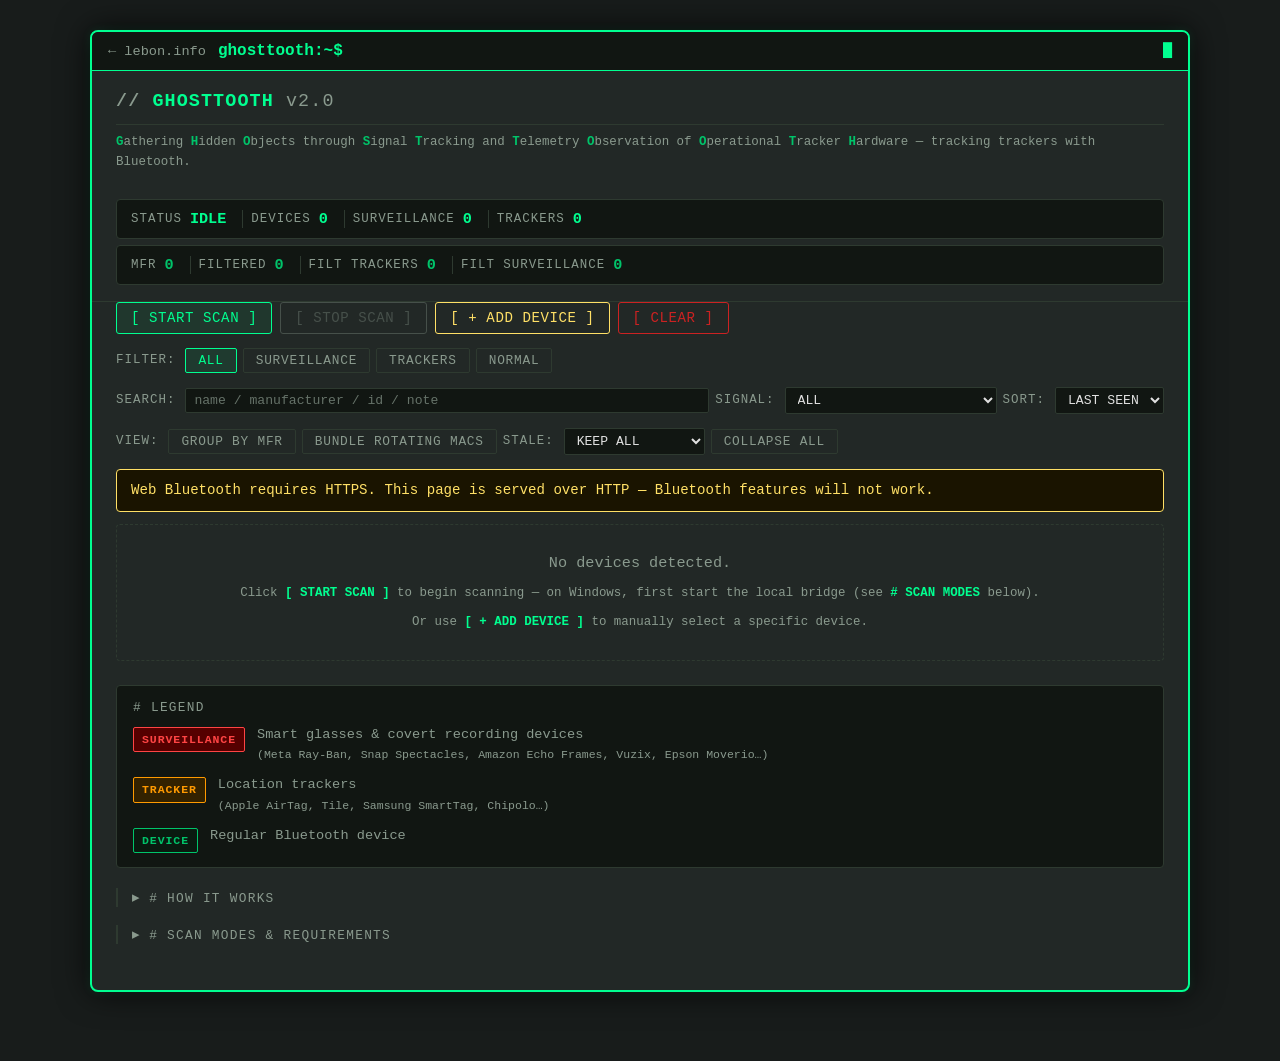
==== index.html @ 2a22c119 "Push project to main" ====
<!DOCTYPE html>
<html lang="en">
<head>
    <meta charset="UTF-8">
    <meta name="viewport" content="width=device-width, initial-scale=1.0">
    <title>GHOSTTOOTH // Surveillance & Tracker Detector</title>
    <meta name="description" content="GHOSTTOOTH — Gathering Hidden Objects through Signal Tracking and Telemetry Observation of Operational Tracker Hardware. Scan for nearby Bluetooth devices and identify surveillance devices and trackers.">
    <meta name="theme-color" content="#181c1b">
    <link rel="icon" href="data:image/svg+xml,%3Csvg xmlns='http://www.w3.org/2000/svg' viewBox='0 0 16 16'%3E%3Crect width='16' height='16' rx='3' fill='%23181c1b'/%3E%3Ctext x='8' y='12.5' font-size='11' text-anchor='middle' fill='%2300ff90' font-family='monospace'%3EG%3C/text%3E%3C/svg%3E">
    <link rel="stylesheet" href="media/style.css">
</head>
<body class="terminal-bg">
    <div class="terminal-window">

        <!-- Header -->
        <header class="terminal-header">
            <a href="../../" class="back-link">← lebon.info</a>
            <span class="prompt-title">ghosttooth:~$</span>
            <span class="prompt-blink" aria-hidden="true">█</span>
        </header>

        <main class="terminal-body">

            <!-- Title -->
            <h1 class="tool-title">
                <span class="title-prefix">// </span>GHOSTTOOTH
                <span class="title-suffix"> v2.0</span>
            </h1>
            <p class="tagline dim small">
                <strong>G</strong>athering <strong>H</strong>idden <strong>O</strong>bjects through <strong>S</strong>ignal <strong>T</strong>racking and <strong>T</strong>elemetry <strong>O</strong>bservation of <strong>O</strong>perational <strong>T</strong>racker <strong>H</strong>ardware — tracking trackers with Bluetooth.
            </p>

            <!-- Status Panel (sticky on desktop) -->
            <div class="status-panel">
                <div class="status-bar">
                <div class="status-item">
                    <span class="status-label">STATUS</span>
                    <span id="status" class="status-value" aria-live="polite">IDLE</span>
                </div>
                <div class="status-item">
                    <span class="status-label">DEVICES</span>
                    <span id="device-count" class="status-value">0</span>
                </div>
                <div class="status-item">
                    <span class="status-label">SURVEILLANCE</span>
                    <span id="surveillance-count" class="status-value">0</span>
                </div>
                <div class="status-item">
                    <span class="status-label">TRACKERS</span>
                    <span id="tracker-count" class="status-value">0</span>
                </div>
            </div>

            <!-- Filter Statistics -->
            <div class="status-bar status-bar-filters">
                <div class="status-item">
                    <span class="status-label">MFR</span>
                    <span id="mfr-count" class="status-value">0</span>
                </div>
                <div class="status-item">
                    <span class="status-label">FILTERED</span>
                    <span id="filtered-count" class="status-value">0</span>
                </div>
                <div class="status-item">
                    <span class="status-label">FILT TRACKERS</span>
                    <span id="filtered-tracker-count" class="status-value">0</span>
                </div>
                <div class="status-item">
                    <span class="status-label">FILT SURVEILLANCE</span>
                    <span id="filtered-surv-count" class="status-value">0</span>
                </div>
            </div>

                <!-- Alert Banner -->
                <div id="alert-banner" class="alert-banner hidden" role="alert">
                    <span class="alert-icon" aria-hidden="true">⚠</span>
                    <span id="alert-text">SURVEILLANCE DEVICE DETECTED NEARBY</span>
                </div>
            </div><!-- /status-panel -->

            <!-- Controls -->
            <div class="controls">
                <button id="btn-scan" class="terminal-btn primary" type="button">[ START SCAN ]</button>
                <button id="btn-stop" class="terminal-btn" type="button" disabled>[ STOP SCAN ]</button>
                <button id="btn-add" class="terminal-btn secondary" type="button" title="Manually add one device via browser picker">[ + ADD DEVICE ]</button>
                <button id="btn-clear" class="terminal-btn danger" type="button">[ CLEAR ]</button>
            </div>

            <!-- Filters -->
            <div class="filter-bar" role="group" aria-label="Filter device list">
                <span class="filter-label" aria-hidden="true">FILTER:</span>
                <button class="filter-btn active" type="button" data-filter="all" aria-pressed="true">ALL</button>
                <button class="filter-btn" type="button" data-filter="surveillance" aria-pressed="false">SURVEILLANCE</button>
                <button class="filter-btn" type="button" data-filter="tracker" aria-pressed="false">TRACKERS</button>
                <button class="filter-btn" type="button" data-filter="normal" aria-pressed="false">NORMAL</button>
            </div>

            <!-- Search / signal / sort -->
            <div class="filter-bar" role="group" aria-label="Search, signal filter and sorting">
                <label class="filter-label" for="filter-text">SEARCH:</label>
                <input id="filter-text" class="terminal-input" type="search" placeholder="name / manufacturer / id / note" autocomplete="off" spellcheck="false">
                <label class="filter-label" for="filter-rssi">SIGNAL:</label>
                <select id="filter-rssi" class="terminal-select">
                    <option value="">ALL</option>
                    <option value="-50">&ge; -50 dBm (very close)</option>
                    <option value="-70">&ge; -70 dBm (near)</option>
                    <option value="-85">&ge; -85 dBm (medium)</option>
                </select>
                <label class="filter-label" for="sort-mode">SORT:</label>
                <select id="sort-mode" class="terminal-select">
                    <option value="lastseen">LAST SEEN</option>
                    <option value="proximity">PROXIMITY</option>
                    <option value="severity">SEVERITY</option>
                    <option value="name">NAME</option>
                </select>
            </div>

            <!-- View options -->
            <div class="filter-bar" role="group" aria-label="View options">
                <span class="filter-label" aria-hidden="true">VIEW:</span>
                <button id="btn-group" class="filter-btn" type="button" aria-pressed="false">GROUP BY MFR</button>
                <button id="btn-bundle" class="filter-btn" type="button" aria-pressed="false" title="Merge nameless devices that look like one physical device rotating its MAC address (same manufacturer, back-to-back appearance, similar signal). Heuristic — results are guesses.">BUNDLE ROTATING MACS</button>
                <label class="filter-label" for="stale-mode">STALE:</label>
                <select id="stale-mode" class="terminal-select" title="Hide devices that have not been seen recently">
                    <option value="">KEEP ALL</option>
                    <option value="60000">HIDE &gt; 1 MIN</option>
                    <option value="600000">HIDE &gt; 10 MIN</option>
                </select>
                <button id="btn-collapse-all" class="filter-btn" type="button" title="Collapse or expand all manufacturer groups (enables grouping)">COLLAPSE ALL</button>
            </div>

            <!-- Notice Box -->
            <div id="notice-box" class="notice-box hidden" aria-live="polite"></div>

            <!-- Device List -->
            <div id="device-list" class="device-list"></div>

            <!-- Empty-state template (rendered by script.js) -->
            <template id="tpl-empty">
                <div class="device-list-empty">
                    <span class="dim">No devices detected.</span><br>
                    <span class="dim small">Click <strong>[ START SCAN ]</strong> to begin scanning — on Windows, first start the local bridge (see <strong># SCAN MODES</strong> below).<br>
                    Or use <strong>[ + ADD DEVICE ]</strong> to manually select a specific device.</span>
                </div>
            </template>

            <!-- Legend -->
            <div class="legend-section">
                <span class="section-label"># LEGEND</span>
                <div class="legend-items">
                    <div class="legend-item">
                        <span class="badge badge-surveillance">SURVEILLANCE</span>
                        <span class="dim">Smart glasses &amp; covert recording devices<br>
                        <small>(Meta Ray-Ban, Snap Spectacles, Amazon Echo Frames, Vuzix, Epson Moverio…)</small></span>
                    </div>
                    <div class="legend-item">
                        <span class="badge badge-tracker">TRACKER</span>
                        <span class="dim">Location trackers<br>
                        <small>(Apple AirTag, Tile, Samsung SmartTag, Chipolo…)</small></span>
                    </div>
                    <div class="legend-item">
                        <span class="badge badge-normal">DEVICE</span>
                        <span class="dim">Regular Bluetooth device</span>
                    </div>
                </div>
            </div>

            <!-- How it works -->
            <details class="info-section">
                <summary><span class="section-label"># HOW IT WORKS</span></summary>
                <p class="dim">
                    Detection uses <strong>Bluetooth manufacturer company IDs</strong> from the
                    <a href="https://www.bluetooth.com/specifications/assigned-numbers/" target="_blank" rel="noopener noreferrer" class="terminal-link">Bluetooth SIG assigned numbers</a>
                    embedded in BLE advertisement packets, combined with device name pattern matching.
                    Manufacturer names are resolved against the full SIG registry (~4,300 companies) loaded from
                    <code>company_identifiers.yaml</code>.<br><br>

                    Surveillance devices are identified by manufacturer IDs for Meta, Luxottica (Ray-Ban), Snap Inc., Amazon,
                    and others known to produce smart glasses or covert cameras. Trackers are identified by
                    Apple FindMy, Tile, Samsung, and Chipolo manufacturer IDs or known service UUIDs.<br><br>

                    <strong>BUNDLE ROTATING MACS</strong> merges nameless devices that share a manufacturer ID and
                    reappear at a similar signal level right after another vanishes — the signature of privacy
                    MAC rotation (phones, AirTags). It is a heuristic: treat bundles as educated guesses.
                </p>
                <p class="dim small">
                    ⚠ <strong>False positives are expected.</strong> A Meta company ID may indicate a Quest VR headset
                    rather than Ray-Ban smart glasses. An Apple company ID may indicate an iPhone. Always use visual
                    confirmation before drawing conclusions.<br><br>
                    ⚠ <strong>Do not harass anyone</strong> based on detections from this tool.
                </p>
            </details>

            <!-- Requirements -->
            <details class="info-section">
                <summary><span class="section-label"># SCAN MODES &amp; REQUIREMENTS</span></summary>
                <p class="dim">
                    <strong>Why a local bridge?</strong> A webpage cannot access the Bluetooth radio directly —
                    browsers only expose the experimental Web Bluetooth API, and on <strong>Windows</strong> its
                    passive scanning never starts radio discovery (a known Chromium limitation, in Chrome, Edge
                    and Brave alike). The bridge is a small Python script that runs on your own machine, performs
                    the native BLE scan, and feeds live results to this page over <code>127.0.0.1:8437</code>.
                    Nothing leaves your computer: the bridge only listens on localhost and this page reads from it locally.
                </p>
                <p class="dim">
                    <strong>Local bridge mode</strong> (recommended, required on Windows):<br>
                    1. <a href="bt-bridge.py" download class="terminal-link">⬇ Download bt-bridge.py</a><br>
                    2. Install the scanner library (once): <code>pip install bleak</code><br>
                    3. Start the bridge: <code>python bt-bridge.py</code><br>
                    4. Click <strong>[ START SCAN ]</strong> — the page connects automatically and shows every
                    advertising BLE device your radio can see. Stop the bridge with <code>Ctrl+C</code> when done.<br>
                    Requires Python 3.9+ (<a href="https://www.python.org/downloads/" target="_blank" rel="noopener noreferrer" class="terminal-link">python.org</a>).<br><br>
                    <strong>Full scan mode</strong> (browser-only, Android/ChromeOS): Requires Chrome or Edge with the experimental Web Bluetooth scanning flag:<br>
                    <code>chrome://flags/#enable-experimental-web-platform-features</code><br>
                    ⚠ On <strong>Windows</strong>, Chromium's Web Bluetooth scanning does not start radio discovery — use the local bridge instead.<br><br>
                    <strong>Single device mode</strong> (+ ADD DEVICE): Works in any Chromium browser with Web Bluetooth support over HTTPS.<br><br>
                    <strong>Does not work in:</strong> Firefox, Safari, or HTTP (non-secure) connections (bridge mode excepted).
                </p>
                <p class="dim small">
                    ⚠ <strong>Seeing no devices?</strong> Only BLE devices that are actively <em>advertising</em> are visible.
                    Classic Bluetooth devices (many speakers, mice, older headphones) never advertise over BLE, and devices
                    already connected to a phone or laptop usually stop advertising. Trackers like AirTags advertise
                    roughly every 2 seconds only when away from their owner. To verify your adapter sees packets at all,
                    open <code>chrome://bluetooth-internals</code> → Adapter → Start Discovery.
                </p>
            </details>

        </main><!-- /terminal-body -->
    </div><!-- /terminal-window -->

    <script src="media/long_company_identifiers.js"></script>
    <script src="media/script.js"></script>
</body>
</html>
---- media/style.css ----
/* ============================================================
   BT Scanner - Surveillance & Tracker Detector
   Terminal theme matching lebon.info
   ============================================================ */

:root {
    --bg:              #181c1b;
    --bg-section:      #1e2320;
    --green:           #00ff90;
    --green-dim:       #00c46a;
    --amber:           #ffe066;
    --red:             #ff4444;
    --red-dim:         #cc2222;
    --orange:          #ff9a00;
    --orange-dim:      #cc7700;
    --gray:            #222826;
    --border:          #00ff90;
    --text:            #e0e0e0;
    --text-dim:        #8a9a8e;
    --card-normal:     #1e2320;
    --card-surv:       #2a1010;
    --card-tracker:    #201810;
    --card-border-n:   #2e3a30;
    --card-border-s:   #662222;
    --card-border-t:   #664400;
}

/* ---- Reset & Base ---- */
*, *::before, *::after { box-sizing: border-box; margin: 0; padding: 0; }

::-webkit-scrollbar { width: 8px; }
::-webkit-scrollbar-track { background: var(--bg); border-left: 1px solid var(--green); }
::-webkit-scrollbar-thumb { background: var(--gray); border: 1px solid var(--green); border-radius: 2px; }
::-webkit-scrollbar-thumb:hover { background: #2a2f2d; }
* { scrollbar-width: thin; scrollbar-color: var(--gray) var(--bg); }

body.terminal-bg {
    background: var(--bg);
    color: var(--green);
    font-family: 'Consolas', 'Menlo', 'Monaco', monospace;
    font-size: 0.95rem;
    min-height: 100vh;
    padding: 0 0 40px;
}

a { color: var(--green); text-decoration: none; }
a:hover { color: var(--amber); text-decoration: underline; }
code { background: var(--gray); padding: 2px 6px; border-radius: 3px; font-size: 0.85em; color: var(--amber); }
strong { color: var(--green); font-weight: 600; }
small { font-size: max(0.82em, 0.72rem); }

/* ---- Terminal Window ---- */
.terminal-window {
    max-width: 1100px;
    margin: 30px auto;
    background: var(--gray);
    border: 2px solid var(--border);
    border-radius: 8px;
    box-shadow: 0 0 32px #000c, 0 0 8px #00ff9022;
    overflow: clip; /* clips the rounded corners without breaking position: sticky */
}

/* ---- Terminal Header ---- */
.terminal-header {
    background: #111612;
    border-bottom: 1px solid var(--border);
    padding: 10px 16px;
    display: flex;
    align-items: center;
    gap: 12px;
}

.back-link {
    color: var(--text-dim);
    font-size: 0.85rem;
    transition: color 0.15s;
}
.back-link:hover { color: var(--amber); text-decoration: none; }

.prompt-title {
    color: var(--green);
    font-weight: bold;
    font-size: 1rem;
    flex: 1;
}

.prompt-blink {
    color: var(--green);
    animation: blink 1s step-start infinite;
}
@keyframes blink { 50% { opacity: 0; } }

/* ---- Terminal Body ---- */
.terminal-body {
    padding: 20px 24px 28px;
}

/* ---- Tool Title ---- */
.tool-title {
    font-size: 1.15rem;
    font-weight: bold;
    color: var(--green);
    margin-bottom: 18px;
    letter-spacing: 0.06em;
    border-bottom: 1px solid #2e3a30;
    padding-bottom: 12px;
}
.title-prefix { color: var(--text-dim); }
.title-suffix { color: var(--text-dim); font-weight: normal; }

.tagline {
    margin: -10px 0 18px;
    line-height: 1.6;
}
.tagline strong { color: var(--green-dim); }

/* ---- Status Panel (sticky on desktop) ---- */
@media (min-width: 768px) {
    .status-panel {
        position: sticky;
        top: 0;
        z-index: 10;
        background: var(--gray);
        margin: 0 -24px;
        padding: 8px 24px 0;
        border-bottom: 1px solid #2e3a30;
    }
}

/* ---- Status Bar ---- */
.status-bar {
    display: flex;
    flex-wrap: wrap;
    gap: 8px;
    margin-bottom: 16px;
    background: #111612;
    border: 1px solid #2e3a30;
    border-radius: 4px;
    padding: 10px 14px;
}

.status-item {
    display: flex;
    align-items: center;
    gap: 8px;
    padding-right: 16px;
    border-right: 1px solid #2e3a30;
}
.status-item:last-child { border-right: none; }

.status-label {
    color: var(--text-dim);
    font-size: 0.78rem;
    letter-spacing: 0.08em;
}

.status-value {
    color: var(--green);
    font-weight: bold;
    font-size: 0.95rem;
    transition: color 0.3s;
}
.status-value.scanning { color: var(--amber); animation: pulse 1.5s ease-in-out infinite; }
.status-value.error { color: var(--red); }
.status-value.threat { color: var(--red); }
.status-value.threat.active { animation: pulse-red 1s ease-in-out infinite; }

@keyframes pulse { 0%, 100% { opacity: 1; } 50% { opacity: 0.5; } }
@keyframes pulse-red { 0%, 100% { color: var(--red); } 50% { color: var(--red-dim); } }

/* ---- Controls ---- */
.controls {
    display: flex;
    flex-wrap: wrap;
    gap: 8px;
    margin-bottom: 14px;
}

.terminal-btn {
    background: transparent;
    border: 1px solid var(--text-dim);
    color: var(--text-dim);
    font-family: inherit;
    font-size: 0.88rem;
    padding: 7px 14px;
    border-radius: 3px;
    cursor: pointer;
    letter-spacing: 0.04em;
    transition: all 0.15s;
}
.terminal-btn:hover:not(:disabled) { border-color: var(--green); color: var(--green); background: #00ff9010; }
.terminal-btn:disabled { opacity: 0.35; cursor: not-allowed; }

.terminal-btn.primary { border-color: var(--green); color: var(--green); background: #00ff9012; }
.terminal-btn.primary:hover:not(:disabled) { background: #00ff9025; box-shadow: 0 0 8px #00ff9040; }

.terminal-btn.secondary { border-color: var(--amber); color: var(--amber); }
.terminal-btn.secondary:hover:not(:disabled) { background: #ffe06615; }

.terminal-btn.danger { border-color: var(--red-dim); color: var(--red-dim); }
.terminal-btn.danger:hover:not(:disabled) { border-color: var(--red); color: var(--red); background: #ff000015; }

/* ---- Filter Bar ---- */
.filter-bar {
    display: flex;
    align-items: center;
    flex-wrap: wrap;
    gap: 6px;
    margin-bottom: 14px;
}

.filter-label {
    color: var(--text-dim);
    font-size: 0.78rem;
    letter-spacing: 0.08em;
    margin-right: 4px;
}

.filter-btn {
    background: transparent;
    border: 1px solid #2e3a30;
    color: var(--text-dim);
    font-family: inherit;
    font-size: 0.8rem;
    padding: 4px 12px;
    border-radius: 2px;
    cursor: pointer;
    letter-spacing: 0.06em;
    transition: all 0.15s;
}
.filter-btn:hover { border-color: var(--green); color: var(--green); }
.filter-btn.active { border-color: var(--green); color: var(--green); background: #00ff9015; }

/* ---- Search / Signal Inputs ---- */
.terminal-input,
.terminal-select {
    background: #111612;
    border: 1px solid #2e3a30;
    color: var(--text);
    font-family: inherit;
    font-size: 0.82rem;
    padding: 4px 8px;
    border-radius: 2px;
}
.terminal-input { flex: 1 1 140px; min-width: 120px; }
.terminal-input::placeholder { color: var(--text-dim); opacity: 0.7; }
.terminal-input:focus-visible,
.terminal-select:focus-visible {
    outline: 2px solid var(--green);
    outline-offset: 1px;
    border-color: var(--green);
}
.terminal-select option { background: #111612; color: var(--text); }

/* ---- Group Headers ---- */
.group-header {
    display: block;
    width: 100%;
    background: transparent;
    border: none;
    border-bottom: 1px dashed #2e3a30;
    color: var(--amber);
    font-family: inherit;
    font-size: 0.8rem;
    letter-spacing: 0.08em;
    text-align: left;
    padding: 10px 2px 4px;
    cursor: pointer;
    overflow-wrap: anywhere;
}
.group-header:hover { color: var(--green); }
.group-header:focus-visible { outline: 2px solid var(--green); outline-offset: 1px; }

/* ---- Filter Statistics Row ---- */
.status-bar-filters { margin-top: -10px; }
.status-bar-filters .status-value { color: var(--green-dim); }

/* ---- Card Action Buttons ---- */
.device-actions {
    display: flex;
    gap: 4px;
    flex-shrink: 0;
}

.icon-btn {
    background: transparent;
    border: 1px solid #2e3a30;
    color: var(--text-dim);
    font-family: inherit;
    font-size: 0.72rem;
    width: 22px;
    height: 22px;
    padding: 0;
    line-height: 1;
    border-radius: 2px;
    cursor: pointer;
    transition: border-color 0.15s, color 0.15s;
}
.icon-btn:hover { border-color: var(--green); color: var(--green); }
.icon-btn:focus-visible { outline: 2px solid var(--green); outline-offset: 1px; }

/* ---- Device Notes ---- */
.note-row .note-text { color: var(--amber); font-style: italic; }

.uuid-name { color: var(--green-dim); }

.note-editor { align-items: center; }
.note-editor .note-input {
    flex: 1 1 160px;
    min-width: 120px;
    font-size: 0.8rem;
    padding: 3px 6px;
}

/* ---- Alert Banner ---- */
.alert-banner {
    background: #3a0000;
    border: 1px solid var(--red);
    color: var(--red);
    border-radius: 4px;
    padding: 10px 16px;
    margin-bottom: 12px;
    display: flex;
    align-items: center;
    gap: 10px;
    font-weight: bold;
    letter-spacing: 0.04em;
    animation: alert-flash 0.5s ease-in-out 3;
}
@keyframes alert-flash { 0%, 100% { background: #3a0000; } 50% { background: #550000; } }

.alert-icon { font-size: 1.2em; }

/* ---- Notice Box ---- */
.notice-box {
    border-radius: 4px;
    padding: 10px 14px;
    margin-bottom: 12px;
    font-size: 0.88rem;
    line-height: 1.5;
}
.notice-box.info-info    { background: #0a1a10; border: 1px solid var(--green-dim); color: var(--green); }
.notice-box.info-warn    { background: #1a1400; border: 1px solid var(--amber); color: var(--amber); }
.notice-box.info-error   { background: #1a0000; border: 1px solid var(--red-dim); color: var(--red); }

/* ---- Device List ---- */
.device-list {
    min-height: 120px;
    margin-bottom: 20px;
    display: grid;
    grid-template-columns: repeat(auto-fill, minmax(340px, 1fr));
    gap: 10px;
    align-items: start;
}

.device-list-empty,
.group-header {
    grid-column: 1 / -1;
}

.device-list-empty {
    border: 1px dashed #2e3a30;
    border-radius: 4px;
    padding: 24px 20px;
    text-align: center;
    line-height: 1.9;
}

/* ---- Device Cards ---- */
.device-card {
    border-radius: 5px;
    padding: 12px 16px;
    border: 1px solid;
    transition: border-color 0.2s, background 0.2s;
}

.device-normal {
    background: var(--card-normal);
    border-color: var(--card-border-n);
}
.device-normal:hover { border-color: var(--green-dim); }

.device-surveillance {
    background: var(--card-surv);
    border-color: var(--card-border-s);
    box-shadow: 0 0 12px #ff000020, inset 0 0 30px #ff000008;
}
.device-surveillance:hover { border-color: var(--red); }

.device-tracker {
    background: var(--card-tracker);
    border-color: var(--card-border-t);
    box-shadow: 0 0 12px #ff9a0015, inset 0 0 30px #ff9a0008;
}
.device-tracker:hover { border-color: var(--orange); }

/* ---- Card Header ---- */
.device-card-header {
    display: flex;
    align-items: center;
    justify-content: space-between;
    gap: 10px;
    margin-bottom: 8px;
    flex-wrap: wrap;
}

.device-name {
    font-weight: bold;
    font-size: 1rem;
    color: var(--text);
    flex: 1;
    min-width: 0;
    overflow: hidden;
    text-overflow: ellipsis;
    white-space: nowrap;
}
.device-surveillance .device-name { color: #ff8888; }
.device-tracker .device-name { color: #ffcc66; }

/* ---- Badges ---- */
.badge {
    font-size: 0.72rem;
    font-weight: bold;
    letter-spacing: 0.08em;
    padding: 3px 8px;
    border-radius: 2px;
    white-space: nowrap;
    flex-shrink: 0;
}
.badge-surveillance { background: #550000; border: 1px solid var(--red); color: var(--red); }
.badge-tracker      { background: #332200; border: 1px solid var(--orange); color: var(--orange); }
.badge-normal       { background: #0a1a10; border: 1px solid var(--green-dim); color: var(--green-dim); }

/* ---- Card Details ---- */
.device-details {
    display: flex;
    flex-direction: column;
    gap: 3px;
}

.device-detail {
    display: flex;
    align-items: baseline;
    gap: 8px;
    font-size: 0.84rem;
    flex-wrap: wrap;
}

.detail-label {
    color: var(--text-dim);
    font-size: 0.74rem;
    letter-spacing: 0.07em;
    min-width: 60px;
    flex-shrink: 0;
}

.detail-value { color: var(--text); min-width: 0; overflow-wrap: anywhere; }
.detail-value.manufacturer { color: var(--green-dim); }

.alert-reason .detail-value {
    color: var(--amber);
    font-style: italic;
}

/* ---- RSSI Signal Bars ---- */
.rssi-bars {
    display: inline-flex;
    align-items: flex-end;
    gap: 2px;
    height: 14px;
    vertical-align: middle;
    margin-left: 6px;
}

.rssi-bar {
    width: 4px;
    background: #2e3a30;
    border-radius: 1px;
    transition: background 0.3s;
}
.rssi-bar:nth-child(1) { height: 4px; }
.rssi-bar:nth-child(2) { height: 6px; }
.rssi-bar:nth-child(3) { height: 8px; }
.rssi-bar:nth-child(4) { height: 11px; }
.rssi-bar:nth-child(5) { height: 14px; }

.rssi-bar.active                          { background: var(--green); }
.device-surveillance .rssi-bar.active     { background: var(--red); }
.device-tracker .rssi-bar.active          { background: var(--orange); }

/* ---- Legend ---- */
.legend-section {
    margin-top: 24px;
    margin-bottom: 20px;
    border: 1px solid #2e3a30;
    border-radius: 4px;
    padding: 14px 16px;
    background: #111612;
}

.section-label {
    display: block;
    color: var(--text-dim);
    font-size: 0.8rem;
    letter-spacing: 0.1em;
    margin-bottom: 10px;
}

.legend-items {
    display: flex;
    flex-direction: column;
    gap: 10px;
}

.legend-item {
    display: flex;
    align-items: flex-start;
    gap: 12px;
    font-size: 0.85rem;
    line-height: 1.5;
}

.legend-item .badge { margin-top: 2px; }

/* ---- Info Sections ---- */
.info-section {
    margin-bottom: 18px;
    border-left: 2px solid #2e3a30;
    padding-left: 14px;
}

details.info-section > summary {
    cursor: pointer;
    list-style: none;
    user-select: none;
}
details.info-section > summary::-webkit-details-marker { display: none; }
details.info-section > summary::before {
    content: '▸ ';
    color: var(--text-dim);
}
details.info-section[open] > summary::before { content: '▾ '; }
details.info-section > summary:hover .section-label { color: var(--green); }
details.info-section > summary:focus-visible { outline: 2px solid var(--green); outline-offset: 2px; }
details.info-section[open] > summary { margin-bottom: 8px; }
details.info-section > summary .section-label {
    display: inline;
    margin-bottom: 0;
    transition: color 0.15s;
}

.info-section .section-label { margin-bottom: 8px; }

.info-section p {
    font-size: 0.86rem;
    line-height: 1.75;
    margin-bottom: 8px;
}
.info-section p:last-child { margin-bottom: 0; }

.terminal-link { color: var(--green); }
.terminal-link:hover { color: var(--amber); }

/* ---- Utilities ---- */
.dim   { color: var(--text-dim); }
.small { font-size: max(0.82em, 0.72rem); }

.hidden { display: none !important; }

/* ---- Reduced Motion ---- */
@media (prefers-reduced-motion: reduce) {
    *, *::before, *::after {
        animation-duration: 0.01ms !important;
        animation-iteration-count: 1 !important;
        transition-duration: 0.01ms !important;
    }
}

/* ---- Responsive ---- */
@media (max-width: 600px) {
    .terminal-window { margin: 0; border-radius: 0; border-left: none; border-right: none; }
    .terminal-body { padding: 14px 14px 24px; }
    .status-bar { gap: 6px; }
    .status-item { padding-right: 10px; }
    .controls { gap: 6px; }
    .terminal-btn { font-size: 0.82rem; padding: 6px 10px; }
    .device-name { font-size: 0.92rem; }
    .device-list { grid-template-columns: 1fr; }
}
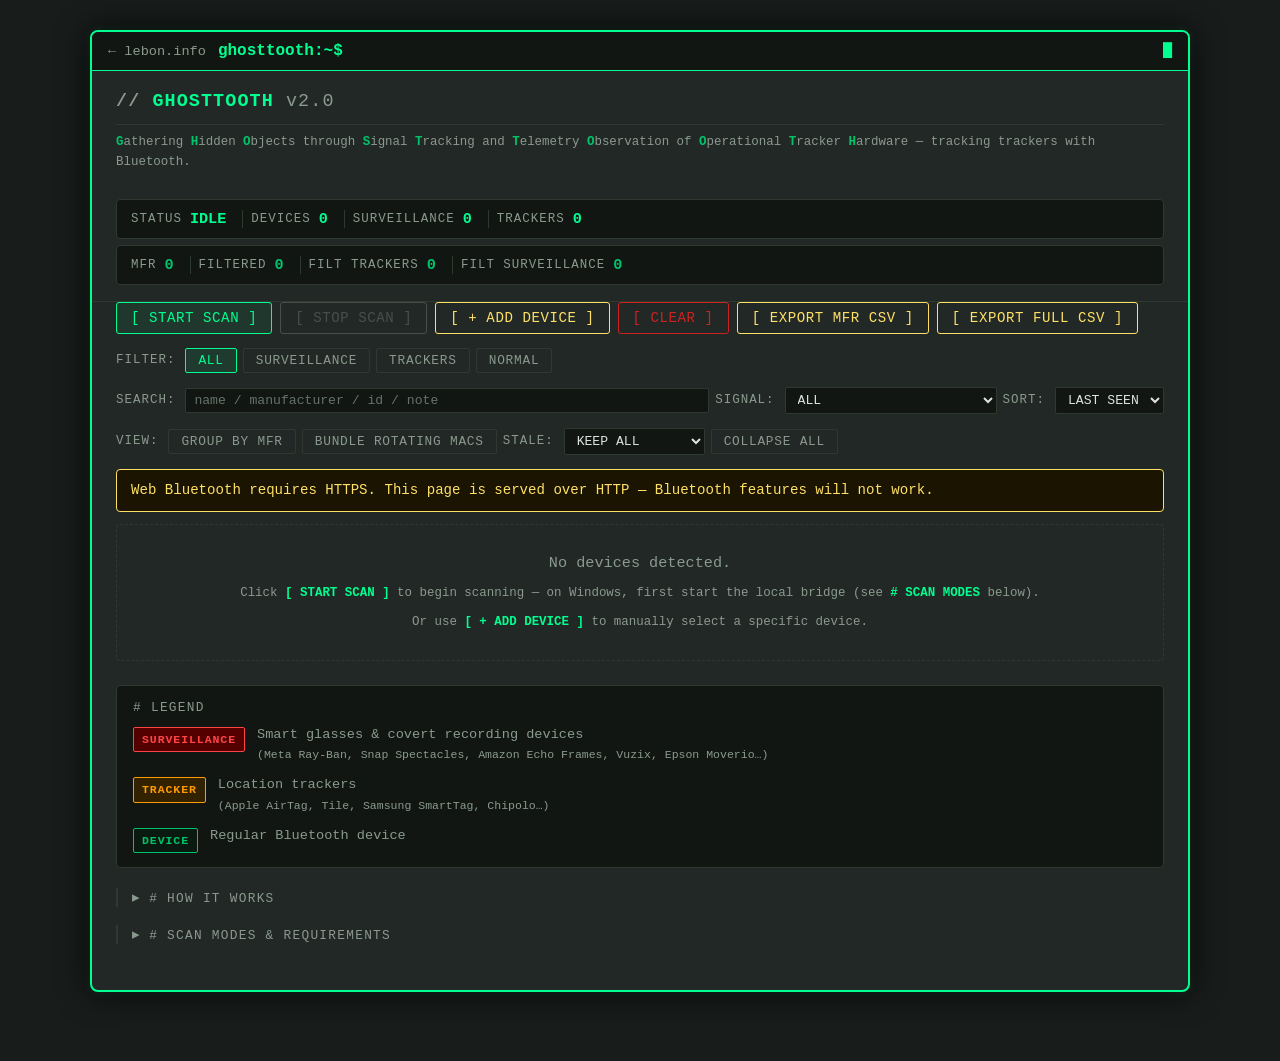
==== commit 0ecc0a50: "update current version with first 4 todo's done" ====
--- a/index.html
+++ b/index.html
@@ -84,6 +84,8 @@
                 <button id="btn-stop" class="terminal-btn" type="button" disabled>[ STOP SCAN ]</button>
                 <button id="btn-add" class="terminal-btn secondary" type="button" title="Manually add one device via browser picker">[ + ADD DEVICE ]</button>
                 <button id="btn-clear" class="terminal-btn danger" type="button">[ CLEAR ]</button>
+                <button id="btn-export-mfr" class="terminal-btn secondary" type="button" title="Export a manufacturer/group summary as CSV">[ EXPORT MFR CSV ]</button>
+                <button id="btn-export-full" class="terminal-btn secondary" type="button" title="Export the full device list as CSV">[ EXPORT FULL CSV ]</button>
             </div>
 
             <!-- Filters -->
@@ -173,7 +175,7 @@
                     <a href="https://www.bluetooth.com/specifications/assigned-numbers/" target="_blank" rel="noopener noreferrer" class="terminal-link">Bluetooth SIG assigned numbers</a>
                     embedded in BLE advertisement packets, combined with device name pattern matching.
                     Manufacturer names are resolved against the full SIG registry (~4,300 companies) loaded from
-                    <code>company_identifiers.yaml</code>.<br><br>
+                    <code>company_identifiers.js</code>.<br><br>
 
                     Surveillance devices are identified by manufacturer IDs for Meta, Luxottica (Ray-Ban), Snap Inc., Amazon,
                     and others known to produce smart glasses or covert cameras. Trackers are identified by
@@ -205,7 +207,7 @@
                 <p class="dim">
                     <strong>Local bridge mode</strong> (recommended, required on Windows):<br>
                     1. <a href="bt-bridge.py" download class="terminal-link">⬇ Download bt-bridge.py</a><br>
-                    2. Install the scanner library (once): <code>pip install bleak</code><br>
+                    2. Install the required libraries (once): <code>pip install bleak websockets</code><br>
                     3. Start the bridge: <code>python bt-bridge.py</code><br>
                     4. Click <strong>[ START SCAN ]</strong> — the page connects automatically and shows every
                     advertising BLE device your radio can see. Stop the bridge with <code>Ctrl+C</code> when done.<br>
@@ -229,6 +231,8 @@
     </div><!-- /terminal-window -->
 
     <script src="media/long_company_identifiers.js"></script>
+    <script src="media/company_identifiers.js"></script>
+    <script src="media/known-devices.js"></script>
     <script src="media/script.js"></script>
 </body>
 </html>
